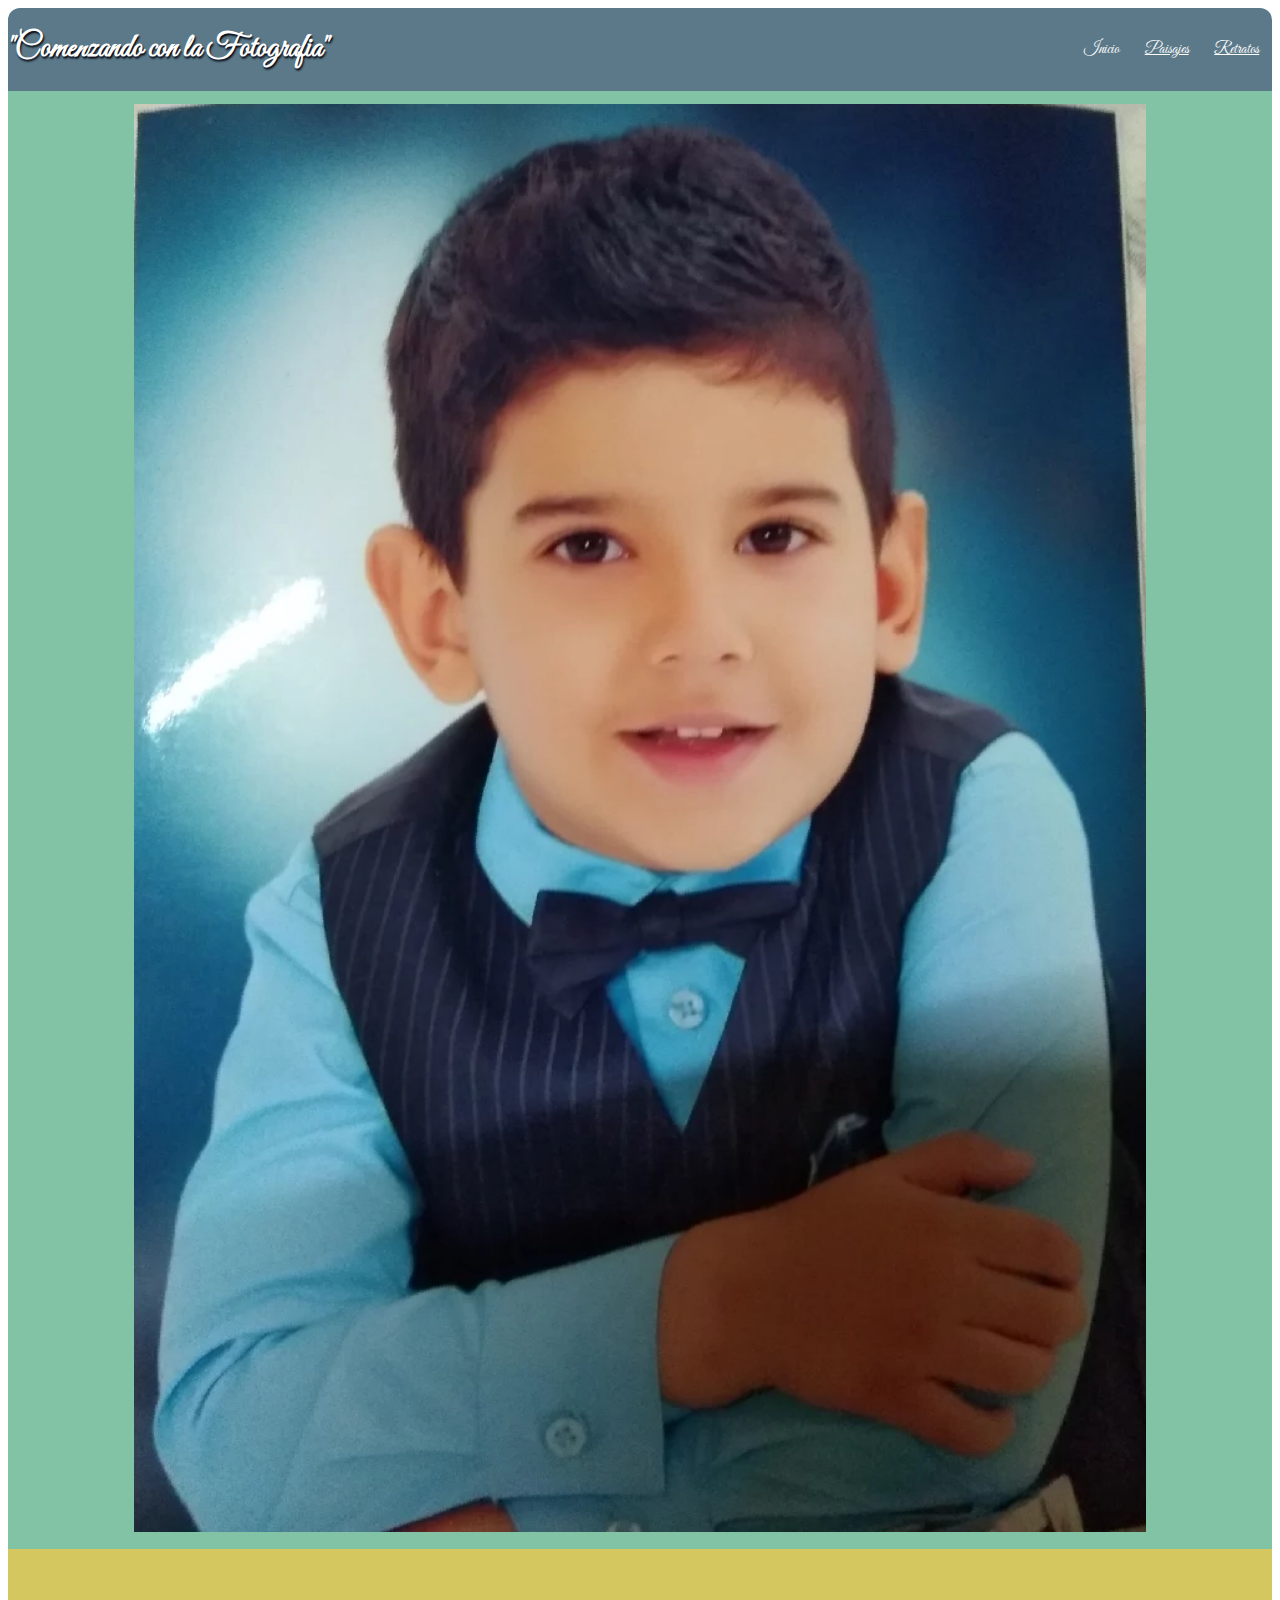
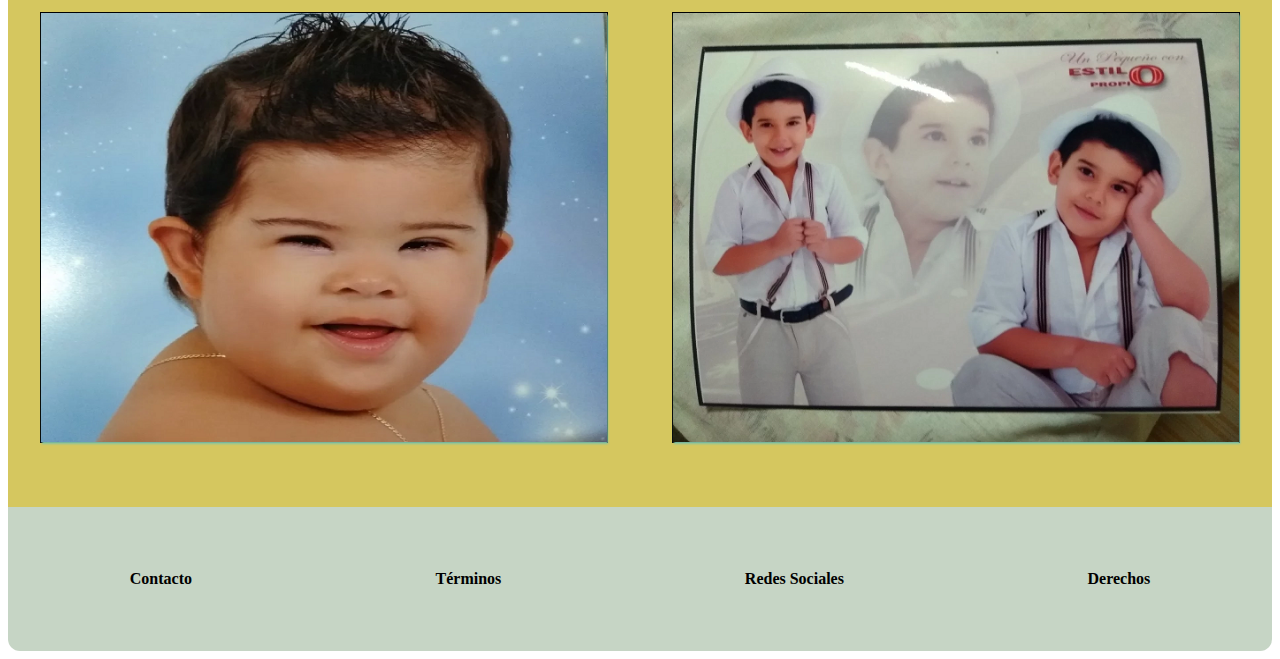
==== index.html @ 102717e6 "Diseño de 1 columna para dispositivos" ====
<!DOCTYPE html>
<html>

<head>
    <meta name="viewport" content="width=device-width, initial-scale=1.0">
    <link href="https://fonts.googleapis.com/css?family=Great+Vibes&display=swap" rel="stylesheet">
    <link rel="stylesheet" href="css/main.css">
    <style>
        #index {
            text-decoration: none;
        }
    </style>
</head>

<body>
    <div id="cabecera">
        <h1>"Comenzando con la Fotografia"</h1>
        <div class="menuContainer">
            <div id="menu">
                <a id="index" href="index.html">Inicio</a>
                <a id="paisajes" href="paisajes.html">Paisajes</a>
                <a id="retratos" href="retratos.html">Retratos</a>
            </div>
        </div>
    </div>
    <section id="imagenCentral">
        <img src="images/3.jpg" alt="">
    </section>

    <section>
        <div class="container">
            <div class="imgIzquierda">
                <a href="paisajes.html"><img src="images/2.jpg" alt=""> </a>
            </div>
            <div class="imgDerecha">
                <a href="retratos.html"><img src="images/4.jpg" alt=""></a>
            </div>
        </div>
    </section>

    <div class="footer">
        <div class="contacto">
            <strong>Contacto</strong>
            <div></div>
        </div>
        <div class="terminos">
            <strong>Términos</strong>
            <div></div>
        </div>
        <div class="redesSociales">
            <strong>Redes Sociales</strong>
            <div></div>
        </div>
        <div class="derechos">
            <strong>Derechos</strong>
            <div></div>
        </div>
    </div>
</body>

</html>
---- css/main.css ----
#cabecera {
    height: 10%;
    background-color: #5b7989;
    border-radius: 12px 12px 0 0;
    display: flex;
    flex-flow: row wrap;
    color: white;
    font-family: 'Great Vibes', cursive;
}

h1 {
    flex-grow: 1;
    text-shadow: 1px 2px 2px #02010a;
}

.menuContainer {
    text-align: center;
    margin: auto;
}

#menu {
    display: flex;
    flex-direction: row;
}

#menu>a {
    margin: auto 1vw;
    color: white;
}

body {
    animation: miPrimeraAnimacion 1s;
}

@keyframes miPrimeraAnimacion {
    0% {
        margin-top: 150%;
    }
    60% {
        margin-top: -5%;
    }
    100% {
        margin-top: 0%;
    }
}

@keyframes leftAnimation {
    0% {
        transform: rotate(0deg);
    }
    50% {
        transform: rotate(10deg);
    }
    100% {
        transform: rotate(0deg);
    }
}

@keyframes rigthAnimation {
    0% {
        transform: translate(0, 0);
    }
    50% {
        transform: translate(20px, -5px);
    }
    100% {
        transform: translate(0px, 0px);
    }
}


/**********/

#imagenCentral {
    background-color: #82c3a6;
    text-align: center;
}

#imagenCentral img {
    margin: 1vw;
    width: 80%;
    height: 60%;
}

.container {
    background-color: #d5c75f;
    width: 100%;
    display: flex;
    flex-flow: row wrap;
}

.container div {
    box-sizing: border-box;
    margin: 5% auto;
    border: solid 1px black;
}

a>img {
    box-shadow: 1px 2px 2px #82c3a6;
}

.imgIzquierda {
    width: 45%;
}

.imgIzquierda img {
    width: 100%;
    height: 100%;
}

.imgIzquierda:hover {
    animation: leftAnimation 1.5s;
}

.imgDerecha {
    width: 45%;
}

.imgDerecha img {
    width: 100%;
    height: 100%;
}

.imgDerecha:hover {
    animation: rigthAnimation 2s;
}

a>img {
    box-shadow: 1px 2px 2px #82c3a6;
}

@media (max-width:500px) {
    .imgIzquierda {
        width: 90%;
        order: 1;
    }
    .imgDerecha {
        width: 90%;
        order: 2;
    }
    #cabecera h1 {
        text-align: center;
        order: 1;
    }
    .menuContainer {
        text-align: center;
        order: 2;
    }
    #menu {
        font-size: 16px;
    }
    /***/
    .contacto {
        width: 100%;
        order: 1;
    }
    .terminos {
        width: 100%;
        order: 2;
    }
    .redesSociales {
        width: 100%;
        order: 3;
    }
    .derechos {
        width: 100%;
        order: 4;
    }
}

@media (max-width:230px) {
    h1 {
        font-size: 12px;
    }
    #menu {
        font-size: 8px;
    }
}


/*media (min-width:720px) {
    h1 {
        font-size: 36px;
    }
    #menu {
        font-size: 18px;
    }
}*/


/*****FOOTER****/

.footer {
    background-color: #C6d5c5;
    display: flex;
    flex-flow: row wrap;
    border-radius: 0 0 12px 12px;
    margin: 0 auto;
    padding-top: 5%;
    padding-bottom: 5%;
    text-align: center;
}

.contacto {
    flex-grow: 1;
}

.terminos {
    flex-grow: 1;
}

.redesSociales {
    flex-grow: 1;
}

.derechos {
    flex-grow: 1;
}
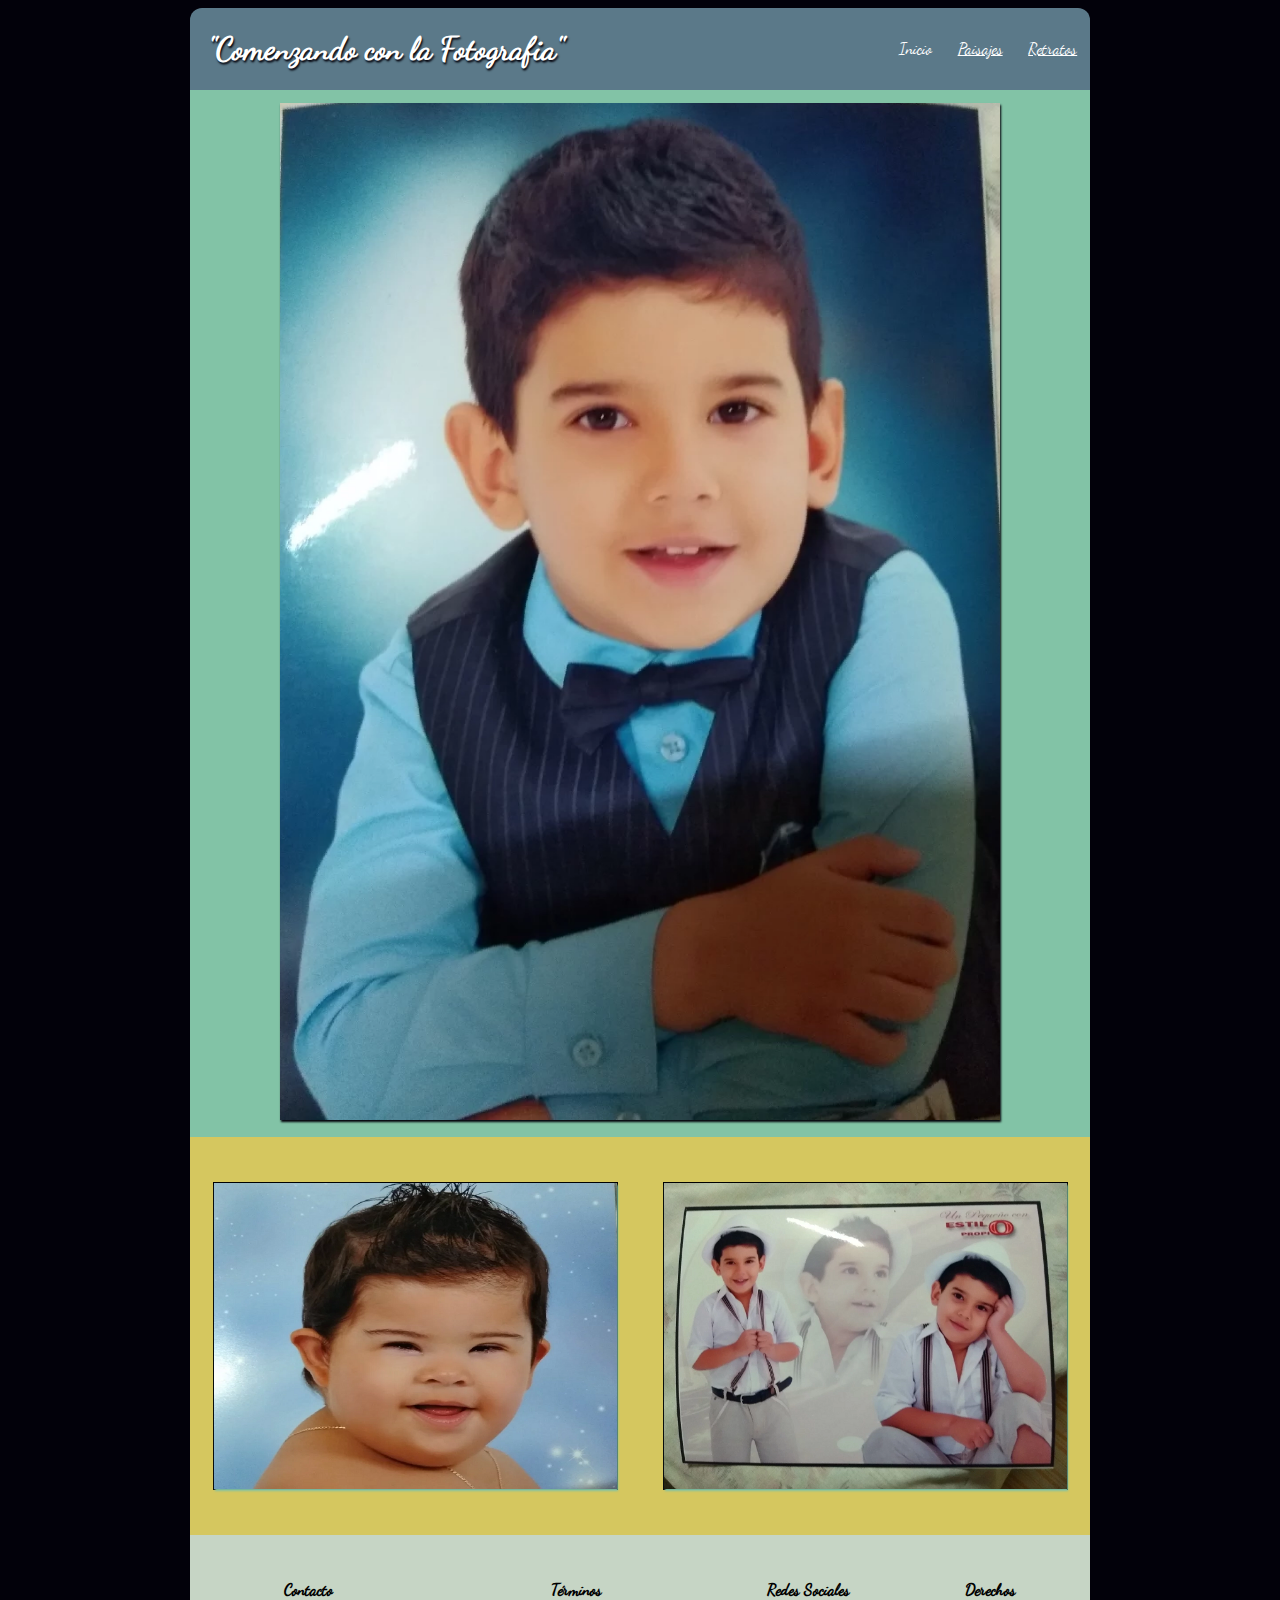
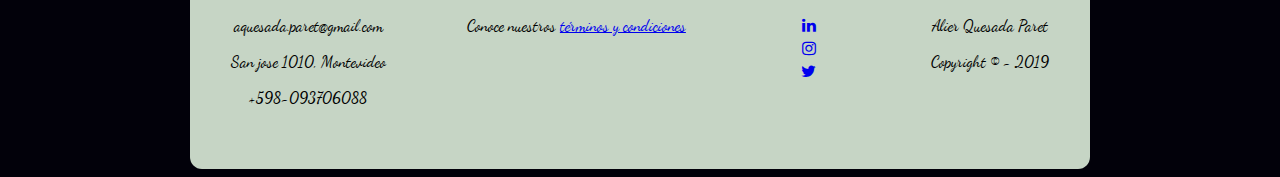
==== commit 51200826: "Corrigiendo las consideraciones generales" ====
--- a/index.html
+++ b/index.html
@@ -4,6 +4,7 @@
 <head>
     <meta name="viewport" content="width=device-width, initial-scale=1.0">
     <link href="https://fonts.googleapis.com/css?family=Great+Vibes&display=swap" rel="stylesheet">
+    <link href="plugins/font-awesome-4.7.0/css/font-awesome.min.css" rel="stylesheet" type="text/css">
     <link rel="stylesheet" href="css/main.css">
     <style>
         #index {
@@ -13,47 +14,59 @@
 </head>
 
 <body>
-    <div id="cabecera">
-        <h1>"Comenzando con la Fotografia"</h1>
-        <div class="menuContainer">
-            <div id="menu">
-                <a id="index" href="index.html">Inicio</a>
-                <a id="paisajes" href="paisajes.html">Paisajes</a>
-                <a id="retratos" href="retratos.html">Retratos</a>
+    <div class="contenido">
+        <div id="cabecera">
+            <h1>"Comenzando con la Fotografia"</h1>
+            <div class="menuContainer">
+                <div id="menu">
+                    <a id="index" href="index.html">Inicio</a>
+                    <a id="paisajes" href="paisajes.html">Paisajes</a>
+                    <a id="retratos" href="retratos.html">Retratos</a>
+                </div>
             </div>
         </div>
-    </div>
-    <section id="imagenCentral">
-        <img src="images/3.jpg" alt="">
-    </section>
+        <section id="imagenCentral">
+            <img src="images/3.jpg" alt="">
+        </section>
 
-    <section>
-        <div class="container">
-            <div class="imgIzquierda">
-                <a href="paisajes.html"><img src="images/2.jpg" alt=""> </a>
+        <section>
+            <div class="container">
+                <div class="imgIzquierda">
+                    <a href="paisajes.html"><img src="images/2.jpg" alt=""> </a>
+                </div>
+                <div class="imgDerecha">
+                    <a href="retratos.html"><img src="images/4.jpg" alt=""></a>
+                </div>
             </div>
-            <div class="imgDerecha">
-                <a href="retratos.html"><img src="images/4.jpg" alt=""></a>
+        </section>
+
+        <div class="footer">
+            <div class="contacto">
+                <strong>Contacto</strong>
+                <p>aquesada.paret@gmail.com</p>
+                <p>San jose 1010, Montevideo</p>
+                <p>+598-093706088</p>
             </div>
-        </div>
-    </section>
-
-    <div class="footer">
-        <div class="contacto">
-            <strong>Contacto</strong>
-            <div></div>
-        </div>
-        <div class="terminos">
-            <strong>Términos</strong>
-            <div></div>
-        </div>
-        <div class="redesSociales">
-            <strong>Redes Sociales</strong>
-            <div></div>
-        </div>
-        <div class="derechos">
-            <strong>Derechos</strong>
-            <div></div>
+            <div class="terminos">
+                <strong>Términos</strong>
+                <p>Conoce nuestros <a href="docs/terminos.pdf">términos y condiciones</a></p>
+            </div>
+            <div class="redesSociales">
+                <strong>Redes Sociales</strong>
+                <div>
+                    <ul>
+                        <li><a href="https://www.linkedin.com/"><i class="fa fa-linkedin" aria-hidden="true"></i></a></li>
+                        <li><a href="https://www.instagram.com/?hl=es-la"><i class="fa fa-instagram" aria-hidden="true"></i></a></li>
+                        <li><a href="https://twitter.com/?lang=ES"><i class="fa fa-twitter" aria-hidden="true"></i></a></li>
+                    </ul>
+                </div>
+            </div>
+            <div class="derechos">
+                <strong>Derechos</strong>
+                <p>Alier Quesada Paret</p>
+                <p>Copyright &#169 - 2019
+                </p>
+            </div>
         </div>
     </div>
 </body>
--- a/css/main.css
+++ b/css/main.css
@@ -1,3 +1,8 @@
+@font-face {
+    font-family: 'DancingScript';
+    src: url('../fuentes/DancingScript-Regular.ttf');
+}
+
 #cabecera {
     height: 10%;
     background-color: #5b7989;
@@ -5,10 +10,11 @@
     display: flex;
     flex-flow: row wrap;
     color: white;
-    font-family: 'Great Vibes', cursive;
+    font-family: 'DancingScript';
 }
 
 h1 {
+    padding-left: 2%;
     flex-grow: 1;
     text-shadow: 1px 2px 2px #02010a;
 }
@@ -29,7 +35,12 @@
 }
 
 body {
+    background-color: #02010a;
     animation: miPrimeraAnimacion 1s;
+}
+
+img {
+    box-shadow: 1px 2px 2px #02010a;
 }
 
 @keyframes miPrimeraAnimacion {
@@ -129,7 +140,14 @@
     box-shadow: 1px 2px 2px #82c3a6;
 }
 
-@media (max-width:500px) {
+.contenido {
+    margin: 0 auto;
+}
+
+@media (max-width:900px) {
+    .contenido {
+        max-width: 100%;
+    }
     .imgIzquierda {
         width: 90%;
         order: 1;
@@ -168,6 +186,12 @@
     }
 }
 
+@media screen and (min-width:901px) {
+    .contenido {
+        max-width: 900px;
+    }
+}
+
 @media (max-width:230px) {
     h1 {
         font-size: 12px;
@@ -178,20 +202,11 @@
 }
 
 
-/*media (min-width:720px) {
-    h1 {
-        font-size: 36px;
-    }
-    #menu {
-        font-size: 18px;
-    }
-}*/
-
-
 /*****FOOTER****/
 
 .footer {
     background-color: #C6d5c5;
+    font-family: 'DancingScript';
     display: flex;
     flex-flow: row wrap;
     border-radius: 0 0 12px 12px;
@@ -215,4 +230,13 @@
 
 .derechos {
     flex-grow: 1;
+}
+
+.redesSociales ul li {
+    list-style-type: none;
+    margin-top: 2%;
+}
+
+ul {
+    padding: 0;
 }